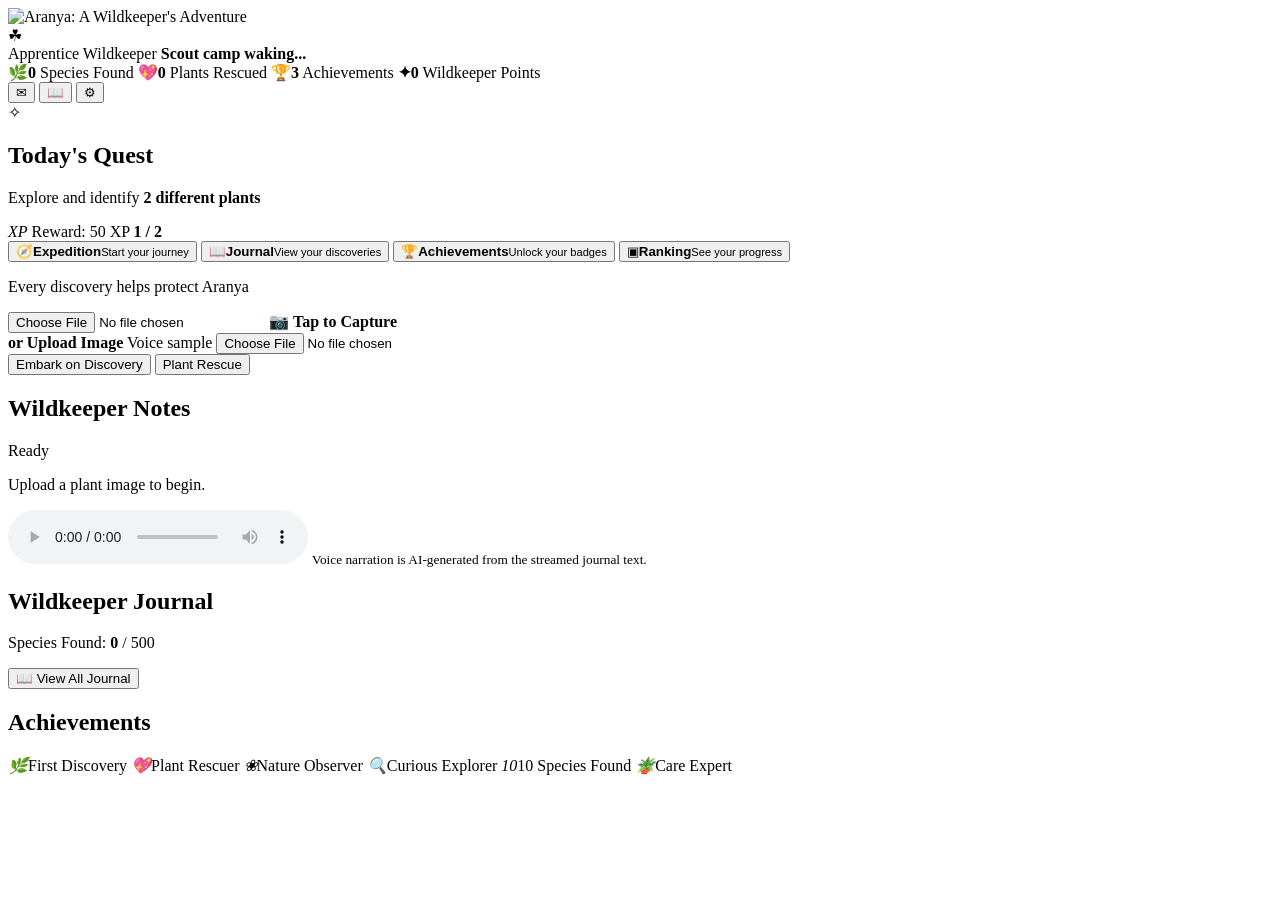
==== hf_space/frontend/index.html @ b34cfc23 "Add Aranya app and training pipeline updates" ====
<!doctype html>
<html lang="en">
  <head>
    <meta charset="utf-8" />
    <meta name="viewport" content="width=device-width, initial-scale=1" />
    <title>Aranya: A Wildkeeper's Adventure</title>
    <link rel="stylesheet" href="/frontend/styles.css" />
  </head>
  <body>
    <main class="app-shell">
      <div class="forest-vignette" aria-hidden="true"></div>
      <div class="prop-backpack" aria-hidden="true"></div>
      <div class="prop-quill" aria-hidden="true"></div>
      <section class="hero-bar" aria-label="Wildkeeper status">
        <div class="brand">
          <img class="brand-logo" src="/frontend/assets/aranya-logo.png" alt="Aranya: A Wildkeeper's Adventure" />
        </div>
        <div class="profile-ribbon">
          <div class="profile-medallion" aria-hidden="true">☘</div>
          <span>Apprentice Wildkeeper</span>
          <strong id="workerState">Scout camp waking...</strong>
          <div class="xp-track"><i></i></div>
        </div>
        <div class="score-strip" aria-label="Progress stats">
          <span><b>🌿</b><strong id="speciesCount">0</strong> Species Found</span>
          <span><b>💖</b><strong id="rescueCount">0</strong> Plants Rescued</span>
          <span><b>🏆</b><strong>3</strong> Achievements</span>
          <span><b>✦</b><strong id="pointCount">0</strong> Wildkeeper Points</span>
        </div>
        <div class="top-tools" aria-label="Tools">
          <button title="Messages">✉</button>
          <button title="Guidebook">📖</button>
          <button title="Settings">⚙</button>
        </div>
      </section>

      <section class="quest-grid">
        <aside class="quest-panel">
          <div class="hanging-compass" aria-hidden="true">✧</div>
          <h2>Today's Quest</h2>
          <p>Explore and identify <strong>2 different plants</strong></p>
          <div class="quest-meter"><span style="width: 46%"></span></div>
          <div class="quest-reward"><i>XP</i> Reward: 50 XP <b>1 / 2</b></div>
          <nav class="nav-stack" aria-label="Wildkeeper sections">
            <button class="nav-item active"><span>🧭</span><b>Expedition</b><small>Start your journey</small></button>
            <button class="nav-item"><span>📖</span><b>Journal</b><small>View your discoveries</small></button>
            <button class="nav-item"><span>🏆</span><b>Achievements</b><small>Unlock your badges</small></button>
            <button class="nav-item"><span>▣</span><b>Ranking</b><small>See your progress</small></button>
          </nav>
        </aside>

        <section class="expedition-board">
          <div class="leaf-cluster top-left" aria-hidden="true"></div>
          <div class="leaf-cluster bottom-right" aria-hidden="true"></div>
          <p class="board-kicker">Every discovery helps protect Aranya</p>
          <label class="upload-drop" id="dropZone">
            <input id="imageInput" type="file" accept="image/*" />
            <img id="previewImage" alt="" />
            <span class="camera-glyph">📷</span>
            <strong>Tap to Capture<br />or Upload Image</strong>
          </label>
          <label class="voice-line">
            Voice sample
            <input id="voiceInput" type="file" accept="audio/*" />
          </label>
          <div class="action-row">
            <button id="identifyBtn" class="action-button discover">Embark on Discovery</button>
            <button id="healthBtn" class="action-button rescue">Plant Rescue</button>
          </div>
          <article class="journal-output">
            <div class="journal-heading">
              <h2>Wildkeeper Notes</h2>
              <span id="runState">Ready</span>
            </div>
            <p id="resultText">Upload a plant image to begin.</p>
            <audio id="voicePlayer" controls></audio>
            <small>Voice narration is AI-generated from the streamed journal text.</small>
          </article>
        </section>

        <aside class="journal-panel">
          <h2>Wildkeeper Journal</h2>
          <p class="journal-progress-label">Species Found: <b id="journalFound">0</b> / 500</p>
          <div class="journal-meter"><span id="journalMeter"></span></div>
          <div id="recentList" class="recent-list"></div>
          <button class="view-journal">📖 View All Journal</button>
        </aside>
      </section>

      <section class="achievement-band" aria-label="Achievements">
        <h2>Achievements</h2>
        <div class="badge-row">
          <span><i>🌿</i>First Discovery</span>
          <span><i>💖</i>Plant Rescuer</span>
          <span><i>❀</i>Nature Observer</span>
          <span><i>🔍</i>Curious Explorer</span>
          <span><i>10</i>10 Species Found</span>
          <span><i>🪴</i>Care Expert</span>
        </div>
      </section>
    </main>
    <script src="/frontend/app.js"></script>
  </body>
</html>
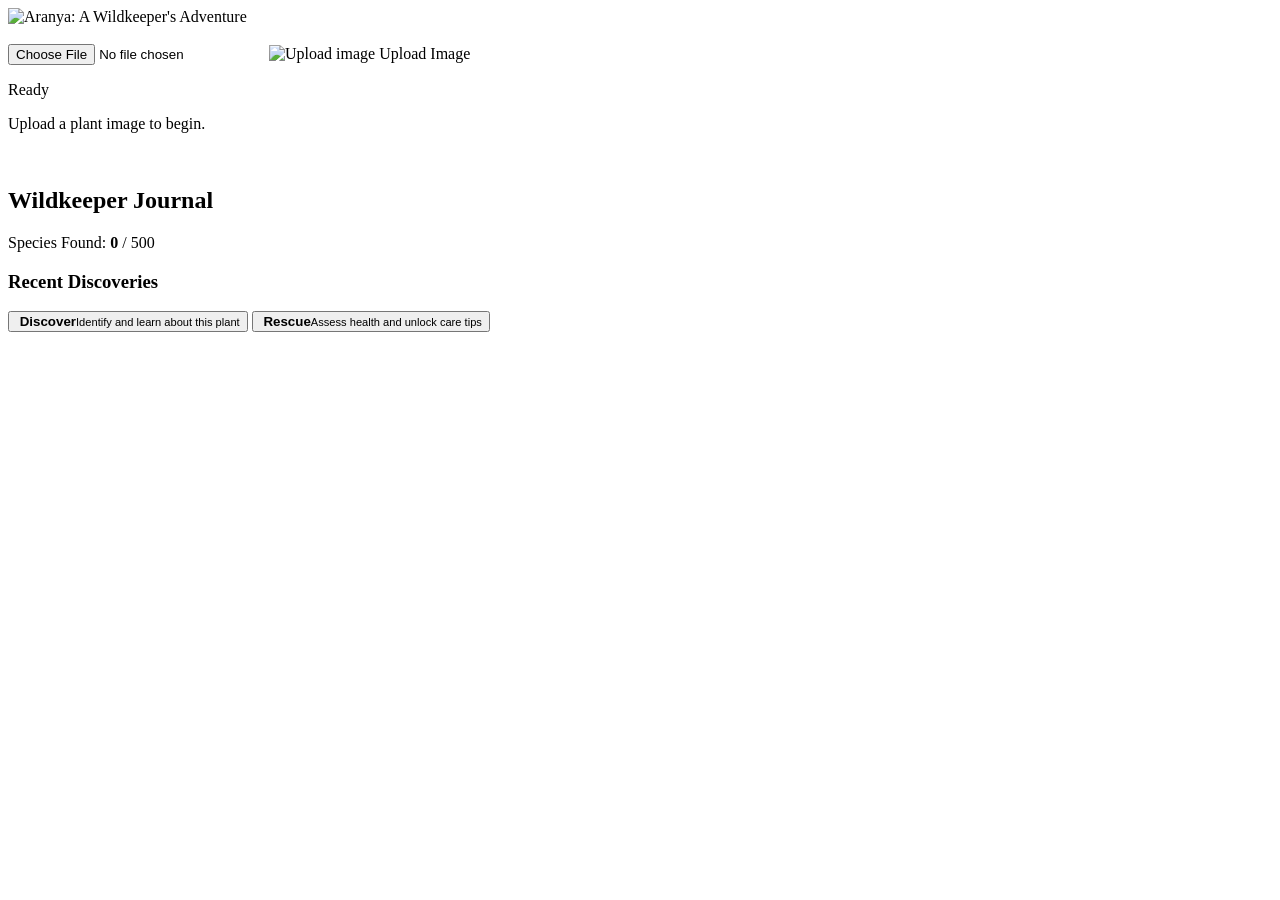
==== commit 6268eda3: "Add Aranya Hugging Face Space UI" ====
--- a/hf_space/frontend/index.html
+++ b/hf_space/frontend/index.html
@@ -8,95 +8,44 @@
   </head>
   <body>
     <main class="app-shell">
-      <div class="forest-vignette" aria-hidden="true"></div>
-      <div class="prop-backpack" aria-hidden="true"></div>
-      <div class="prop-quill" aria-hidden="true"></div>
-      <section class="hero-bar" aria-label="Wildkeeper status">
-        <div class="brand">
-          <img class="brand-logo" src="/frontend/assets/aranya-logo.png" alt="Aranya: A Wildkeeper's Adventure" />
-        </div>
-        <div class="profile-ribbon">
-          <div class="profile-medallion" aria-hidden="true">☘</div>
-          <span>Apprentice Wildkeeper</span>
-          <strong id="workerState">Scout camp waking...</strong>
-          <div class="xp-track"><i></i></div>
-        </div>
-        <div class="score-strip" aria-label="Progress stats">
-          <span><b>🌿</b><strong id="speciesCount">0</strong> Species Found</span>
-          <span><b>💖</b><strong id="rescueCount">0</strong> Plants Rescued</span>
-          <span><b>🏆</b><strong>3</strong> Achievements</span>
-          <span><b>✦</b><strong id="pointCount">0</strong> Wildkeeper Points</span>
-        </div>
-        <div class="top-tools" aria-label="Tools">
-          <button title="Messages">✉</button>
-          <button title="Guidebook">📖</button>
-          <button title="Settings">⚙</button>
-        </div>
-      </section>
+      <img class="brand-logo" src="/frontend/assets/aranya-logo.png" alt="Aranya: A Wildkeeper's Adventure" />
 
-      <section class="quest-grid">
-        <aside class="quest-panel">
-          <div class="hanging-compass" aria-hidden="true">✧</div>
-          <h2>Today's Quest</h2>
-          <p>Explore and identify <strong>2 different plants</strong></p>
-          <div class="quest-meter"><span style="width: 46%"></span></div>
-          <div class="quest-reward"><i>XP</i> Reward: 50 XP <b>1 / 2</b></div>
-          <nav class="nav-stack" aria-label="Wildkeeper sections">
-            <button class="nav-item active"><span>🧭</span><b>Expedition</b><small>Start your journey</small></button>
-            <button class="nav-item"><span>📖</span><b>Journal</b><small>View your discoveries</small></button>
-            <button class="nav-item"><span>🏆</span><b>Achievements</b><small>Unlock your badges</small></button>
-            <button class="nav-item"><span>▣</span><b>Ranking</b><small>See your progress</small></button>
-          </nav>
-        </aside>
-
-        <section class="expedition-board">
-          <div class="leaf-cluster top-left" aria-hidden="true"></div>
-          <div class="leaf-cluster bottom-right" aria-hidden="true"></div>
-          <p class="board-kicker">Every discovery helps protect Aranya</p>
-          <label class="upload-drop" id="dropZone">
-            <input id="imageInput" type="file" accept="image/*" />
-            <img id="previewImage" alt="" />
-            <span class="camera-glyph">📷</span>
-            <strong>Tap to Capture<br />or Upload Image</strong>
-          </label>
-          <label class="voice-line">
-            Voice sample
-            <input id="voiceInput" type="file" accept="audio/*" />
-          </label>
-          <div class="action-row">
-            <button id="identifyBtn" class="action-button discover">Embark on Discovery</button>
-            <button id="healthBtn" class="action-button rescue">Plant Rescue</button>
+      <section class="game-board" aria-label="Aranya expedition">
+        <section class="center-panel" aria-label="Plant upload and analysis">
+          <img class="panel-art" src="/frontend/assets/center.png" alt="" aria-hidden="true" />
+          <div class="center-content">
+            <label class="upload-drop" id="dropZone">
+              <input id="imageInput" type="file" accept="image/*" />
+              <img id="previewImage" alt="" />
+              <img class="upload-art" src="/frontend/assets/upload_image.png" alt="Upload image" />
+              <span class="upload-label">Upload Image</span>
+            </label>
+            <p id="runState" class="sr-status">Ready</p>
+            <p id="resultText" class="sr-status">Upload a plant image to begin.</p>
           </div>
-          <article class="journal-output">
-            <div class="journal-heading">
-              <h2>Wildkeeper Notes</h2>
-              <span id="runState">Ready</span>
-            </div>
-            <p id="resultText">Upload a plant image to begin.</p>
-            <audio id="voicePlayer" controls></audio>
-            <small>Voice narration is AI-generated from the streamed journal text.</small>
-          </article>
         </section>
 
-        <aside class="journal-panel">
-          <h2>Wildkeeper Journal</h2>
-          <p class="journal-progress-label">Species Found: <b id="journalFound">0</b> / 500</p>
-          <div class="journal-meter"><span id="journalMeter"></span></div>
-          <div id="recentList" class="recent-list"></div>
-          <button class="view-journal">📖 View All Journal</button>
+        <aside class="journal-panel" aria-label="Wildkeeper journal">
+          <img class="panel-art" src="/frontend/assets/journal.png" alt="" aria-hidden="true" />
+          <div class="journal-content">
+            <h2>Wildkeeper Journal</h2>
+            <p class="journal-progress-label">Species Found: <b id="journalFound">0</b> / 500</p>
+            <div class="journal-meter"><span id="journalMeter"></span></div>
+            <h3>Recent Discoveries</h3>
+            <div id="recentList" class="recent-list"></div>
+          </div>
         </aside>
       </section>
 
-      <section class="achievement-band" aria-label="Achievements">
-        <h2>Achievements</h2>
-        <div class="badge-row">
-          <span><i>🌿</i>First Discovery</span>
-          <span><i>💖</i>Plant Rescuer</span>
-          <span><i>❀</i>Nature Observer</span>
-          <span><i>🔍</i>Curious Explorer</span>
-          <span><i>10</i>10 Species Found</span>
-          <span><i>🪴</i>Care Expert</span>
-        </div>
+      <section class="action-row" aria-label="Analysis actions">
+        <button id="identifyBtn" class="action-button discover">
+          <img src="/frontend/assets/green_button_normalized.png" alt="" aria-hidden="true" />
+          <span><b>Discover</b><small>Identify and learn about this plant</small></span>
+        </button>
+        <button id="healthBtn" class="action-button rescue">
+          <img src="/frontend/assets/red_button_normalized.png" alt="" aria-hidden="true" />
+          <span><b>Rescue</b><small>Assess health and unlock care tips</small></span>
+        </button>
       </section>
     </main>
     <script src="/frontend/app.js"></script>
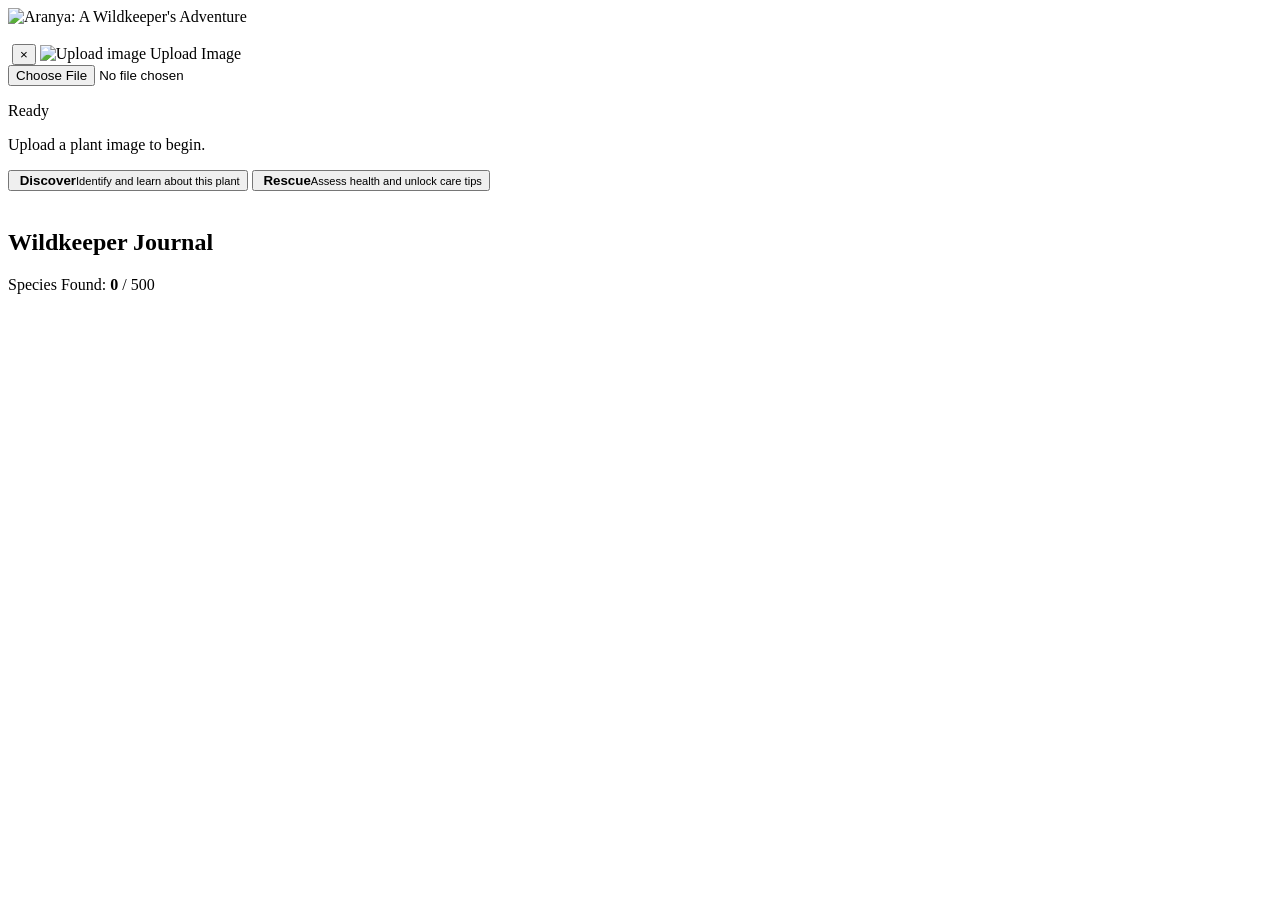
==== commit 876a6d54: "Refine Aranya Space UI layout" ====
--- a/hf_space/frontend/index.html
+++ b/hf_space/frontend/index.html
@@ -4,50 +4,53 @@
     <meta charset="utf-8" />
     <meta name="viewport" content="width=device-width, initial-scale=1" />
     <title>Aranya: A Wildkeeper's Adventure</title>
-    <link rel="stylesheet" href="/frontend/styles.css" />
+    <link rel="stylesheet" href="/frontend/styles.css?v=20260609-stage-center-1" />
   </head>
   <body>
     <main class="app-shell">
       <img class="brand-logo" src="/frontend/assets/aranya-logo.png" alt="Aranya: A Wildkeeper's Adventure" />
 
       <section class="game-board" aria-label="Aranya expedition">
-        <section class="center-panel" aria-label="Plant upload and analysis">
-          <img class="panel-art" src="/frontend/assets/center.png" alt="" aria-hidden="true" />
-          <div class="center-content">
-            <label class="upload-drop" id="dropZone">
-              <input id="imageInput" type="file" accept="image/*" />
-              <img id="previewImage" alt="" />
-              <img class="upload-art" src="/frontend/assets/upload_image.png" alt="Upload image" />
-              <span class="upload-label">Upload Image</span>
-            </label>
-            <p id="runState" class="sr-status">Ready</p>
-            <p id="resultText" class="sr-status">Upload a plant image to begin.</p>
-          </div>
-        </section>
+        <div class="expedition-column">
+          <section class="center-panel" aria-label="Plant upload and analysis">
+            <img class="panel-art" src="/frontend/assets/center.png" alt="" aria-hidden="true" />
+            <div class="center-content">
+              <div class="upload-drop" id="dropZone" role="button" tabindex="0" aria-label="Upload plant image">
+                <span class="preview-wrap" id="previewWrap">
+                  <img id="previewImage" alt="" />
+                  <button id="clearImageBtn" class="clear-image" type="button" aria-label="Remove uploaded image">×</button>
+                </span>
+                <img class="upload-art" src="/frontend/assets/upload_image.png" alt="Upload image" />
+                <span class="upload-label">Upload Image</span>
+              </div>
+              <input id="imageInput" class="file-input" type="file" accept="image/*" />
+              <p id="runState" class="sr-status">Ready</p>
+              <p id="resultText" class="sr-status">Upload a plant image to begin.</p>
+            </div>
+          </section>
+
+          <section class="action-row" aria-label="Analysis actions">
+            <button id="identifyBtn" class="action-button discover">
+              <img src="/frontend/assets/green_button_normalized.png" alt="" aria-hidden="true" />
+              <span><b>Discover</b><small>Identify and learn about this plant</small></span>
+            </button>
+            <button id="healthBtn" class="action-button rescue">
+              <img src="/frontend/assets/red_button_normalized.png" alt="" aria-hidden="true" />
+              <span><b>Rescue</b><small>Assess health and unlock care tips</small></span>
+            </button>
+          </section>
+        </div>
 
         <aside class="journal-panel" aria-label="Wildkeeper journal">
           <img class="panel-art" src="/frontend/assets/journal.png" alt="" aria-hidden="true" />
           <div class="journal-content">
             <h2>Wildkeeper Journal</h2>
             <p class="journal-progress-label">Species Found: <b id="journalFound">0</b> / 500</p>
-            <div class="journal-meter"><span id="journalMeter"></span></div>
-            <h3>Recent Discoveries</h3>
             <div id="recentList" class="recent-list"></div>
           </div>
         </aside>
       </section>
-
-      <section class="action-row" aria-label="Analysis actions">
-        <button id="identifyBtn" class="action-button discover">
-          <img src="/frontend/assets/green_button_normalized.png" alt="" aria-hidden="true" />
-          <span><b>Discover</b><small>Identify and learn about this plant</small></span>
-        </button>
-        <button id="healthBtn" class="action-button rescue">
-          <img src="/frontend/assets/red_button_normalized.png" alt="" aria-hidden="true" />
-          <span><b>Rescue</b><small>Assess health and unlock care tips</small></span>
-        </button>
-      </section>
     </main>
-    <script src="/frontend/app.js"></script>
+    <script src="/frontend/app.js?v=20260609-stage-center-1"></script>
   </body>
 </html>
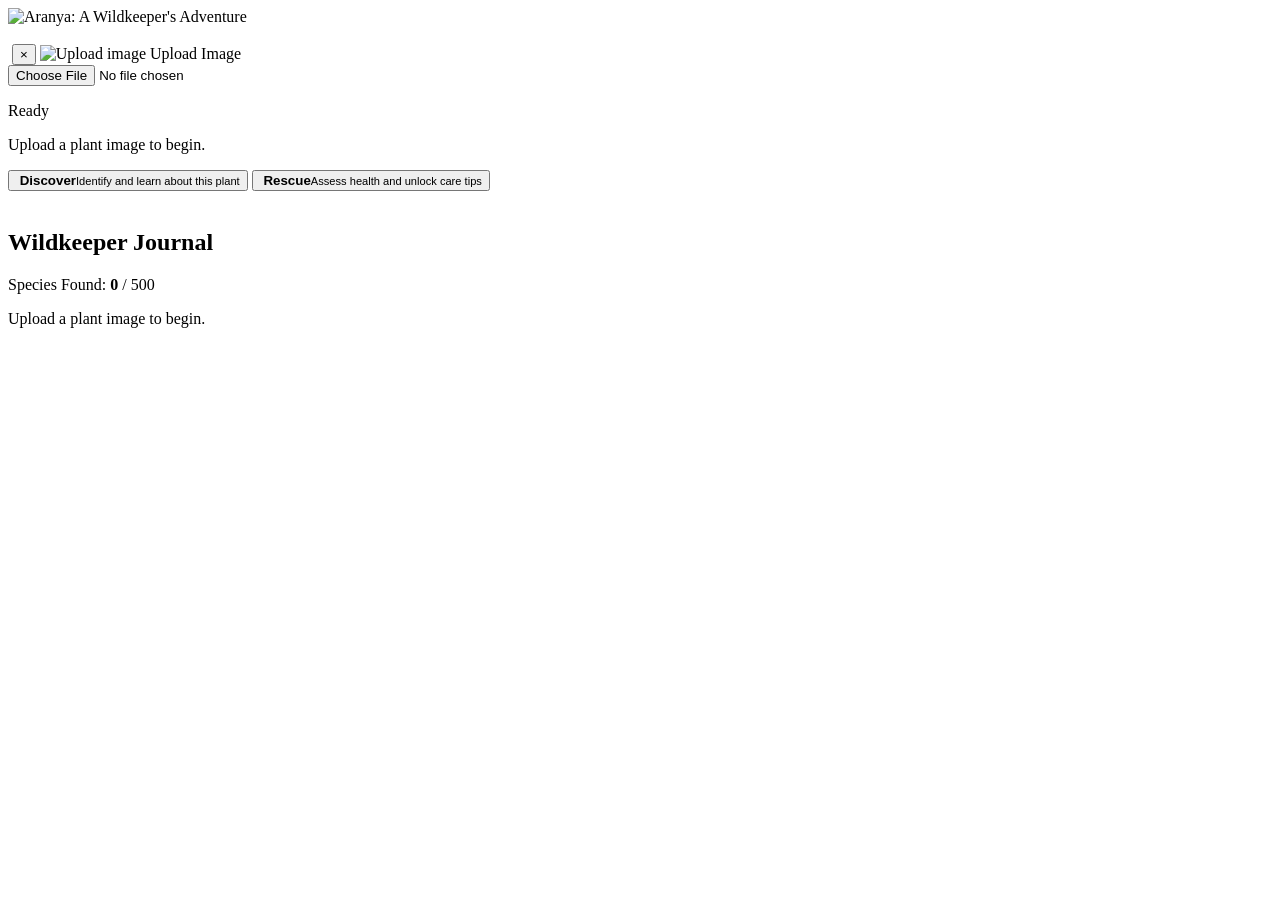
==== commit 2bbbfef6: "Implement efficient HF Space inference pipeline" ====
--- a/hf_space/frontend/index.html
+++ b/hf_space/frontend/index.html
@@ -4,7 +4,7 @@
     <meta charset="utf-8" />
     <meta name="viewport" content="width=device-width, initial-scale=1" />
     <title>Aranya: A Wildkeeper's Adventure</title>
-    <link rel="stylesheet" href="/frontend/styles.css?v=20260609-stage-center-1" />
+    <link rel="stylesheet" href="/frontend/styles.css?v=20260609-streaming-llm-1" />
   </head>
   <body>
     <main class="app-shell">
@@ -18,7 +18,8 @@
               <div class="upload-drop" id="dropZone" role="button" tabindex="0" aria-label="Upload plant image">
                 <span class="preview-wrap" id="previewWrap">
                   <img id="previewImage" alt="" />
-                  <button id="clearImageBtn" class="clear-image" type="button" aria-label="Remove uploaded image">×</button>
+                  <span id="imageLoader" class="image-loader" aria-hidden="true"></span>
+                  <button id="clearImageBtn" class="clear-image" type="button" aria-label="Remove uploaded image">&times;</button>
                 </span>
                 <img class="upload-art" src="/frontend/assets/upload_image.png" alt="Upload image" />
                 <span class="upload-label">Upload Image</span>
@@ -46,11 +47,11 @@
           <div class="journal-content">
             <h2>Wildkeeper Journal</h2>
             <p class="journal-progress-label">Species Found: <b id="journalFound">0</b> / 500</p>
-            <div id="recentList" class="recent-list"></div>
+            <div id="journalText" class="journal-text" aria-live="polite">Upload a plant image to begin.</div>
           </div>
         </aside>
       </section>
     </main>
-    <script src="/frontend/app.js?v=20260609-stage-center-1"></script>
+    <script src="/frontend/app.js?v=20260609-streaming-llm-1"></script>
   </body>
 </html>
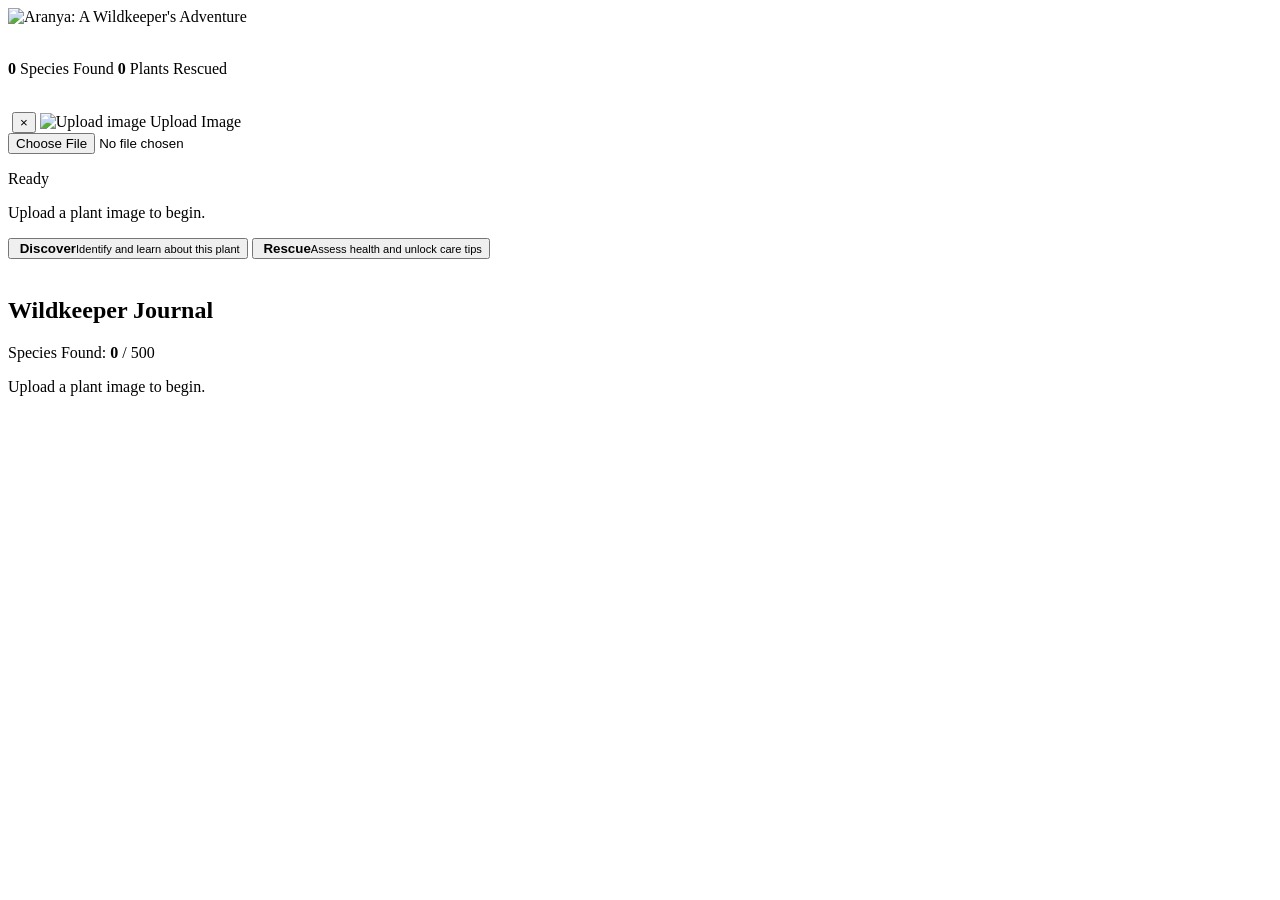
==== commit d4780bc3: "Add Aranya stats counter UI" ====
--- a/hf_space/frontend/index.html
+++ b/hf_space/frontend/index.html
@@ -4,11 +4,18 @@
     <meta charset="utf-8" />
     <meta name="viewport" content="width=device-width, initial-scale=1" />
     <title>Aranya: A Wildkeeper's Adventure</title>
-    <link rel="stylesheet" href="/frontend/styles.css?v=20260609-streaming-llm-1" />
+    <link rel="stylesheet" href="/frontend/styles.css?v=20260610-stats-counter-8" />
   </head>
   <body>
     <main class="app-shell">
       <img class="brand-logo" src="/frontend/assets/aranya-logo.png" alt="Aranya: A Wildkeeper's Adventure" />
+      <section class="stats-counter" aria-label="Wildkeeper progress">
+        <img src="/frontend/assets/stats_count.png" alt="" aria-hidden="true" />
+        <p>
+          <span><b id="speciesFoundCount">0</b> Species Found</span>
+          <span><b id="plantsRescuedCount">0</b> Plants Rescued</span>
+        </p>
+      </section>
 
       <section class="game-board" aria-label="Aranya expedition">
         <div class="expedition-column">
@@ -52,6 +59,6 @@
         </aside>
       </section>
     </main>
-    <script src="/frontend/app.js?v=20260609-streaming-llm-1"></script>
+    <script src="/frontend/app.js?v=20260610-stats-counter-8"></script>
   </body>
 </html>
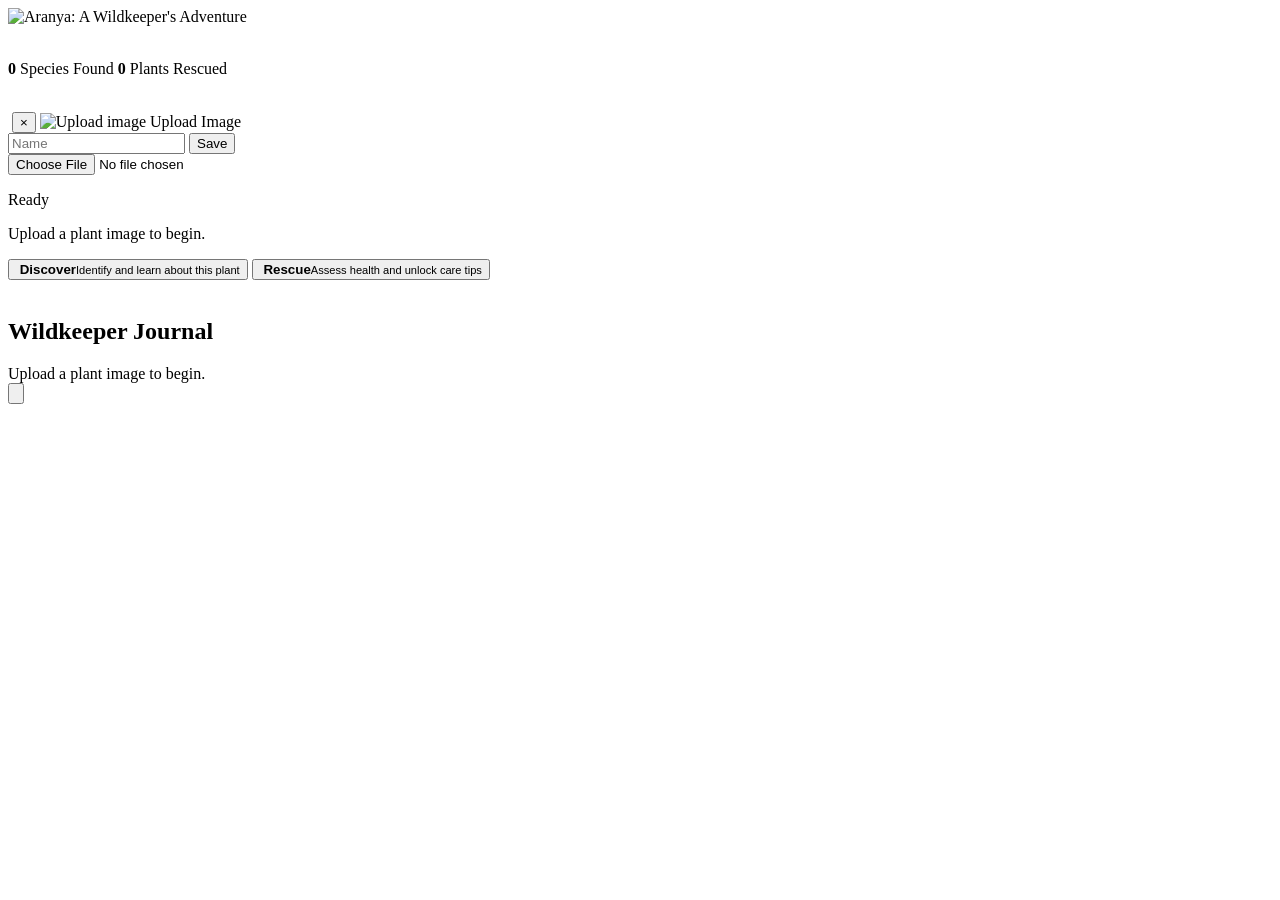
==== commit 9e043e8c: "Prepare Hugging Face app for launch" ====
--- a/hf_space/frontend/index.html
+++ b/hf_space/frontend/index.html
@@ -4,13 +4,13 @@
     <meta charset="utf-8" />
     <meta name="viewport" content="width=device-width, initial-scale=1" />
     <title>Aranya: A Wildkeeper's Adventure</title>
-    <link rel="stylesheet" href="/frontend/styles.css?v=20260610-stats-counter-8" />
+    <link rel="stylesheet" href="/frontend/styles.css?v=20260610-webp-1" />
   </head>
   <body>
     <main class="app-shell">
-      <img class="brand-logo" src="/frontend/assets/aranya-logo.png" alt="Aranya: A Wildkeeper's Adventure" />
+      <img class="brand-logo" src="/frontend/assets/aranya-logo.webp" alt="Aranya: A Wildkeeper's Adventure" />
       <section class="stats-counter" aria-label="Wildkeeper progress">
-        <img src="/frontend/assets/stats_count.png" alt="" aria-hidden="true" />
+        <img src="/frontend/assets/stats_count.webp" alt="" aria-hidden="true" />
         <p>
           <span><b id="speciesFoundCount">0</b> Species Found</span>
           <span><b id="plantsRescuedCount">0</b> Plants Rescued</span>
@@ -20,7 +20,7 @@
       <section class="game-board" aria-label="Aranya expedition">
         <div class="expedition-column">
           <section class="center-panel" aria-label="Plant upload and analysis">
-            <img class="panel-art" src="/frontend/assets/center.png" alt="" aria-hidden="true" />
+            <img class="panel-art" src="/frontend/assets/center.webp" alt="" aria-hidden="true" />
             <div class="center-content">
               <div class="upload-drop" id="dropZone" role="button" tabindex="0" aria-label="Upload plant image">
                 <span class="preview-wrap" id="previewWrap">
@@ -28,9 +28,14 @@
                   <span id="imageLoader" class="image-loader" aria-hidden="true"></span>
                   <button id="clearImageBtn" class="clear-image" type="button" aria-label="Remove uploaded image">&times;</button>
                 </span>
-                <img class="upload-art" src="/frontend/assets/upload_image.png" alt="Upload image" />
+                <img class="upload-art" src="/frontend/assets/upload_image.webp" alt="Upload image" />
                 <span class="upload-label">Upload Image</span>
               </div>
+              <form id="nameForm" class="name-form" autocomplete="off">
+                <input id="nameInput" class="name-input" type="text" placeholder="Name" maxlength="80" aria-label="Name" />
+                <button id="nameSaveBtn" class="name-save" type="submit">Save</button>
+              </form>
+              <p id="namePlate" class="name-plate" hidden></p>
               <input id="imageInput" class="file-input" type="file" accept="image/*" />
               <p id="runState" class="sr-status">Ready</p>
               <p id="resultText" class="sr-status">Upload a plant image to begin.</p>
@@ -39,26 +44,64 @@
 
           <section class="action-row" aria-label="Analysis actions">
             <button id="identifyBtn" class="action-button discover">
-              <img src="/frontend/assets/green_button_normalized.png" alt="" aria-hidden="true" />
+              <img src="/frontend/assets/green_button_normalized.webp" alt="" aria-hidden="true" />
               <span><b>Discover</b><small>Identify and learn about this plant</small></span>
             </button>
             <button id="healthBtn" class="action-button rescue">
-              <img src="/frontend/assets/red_button_normalized.png" alt="" aria-hidden="true" />
+              <img src="/frontend/assets/red_button_normalized.webp" alt="" aria-hidden="true" />
               <span><b>Rescue</b><small>Assess health and unlock care tips</small></span>
             </button>
           </section>
         </div>
 
         <aside class="journal-panel" aria-label="Wildkeeper journal">
-          <img class="panel-art" src="/frontend/assets/journal.png" alt="" aria-hidden="true" />
+          <img class="panel-art" src="/frontend/assets/journal.webp" alt="" aria-hidden="true" />
           <div class="journal-content">
             <h2>Wildkeeper Journal</h2>
-            <p class="journal-progress-label">Species Found: <b id="journalFound">0</b> / 500</p>
             <div id="journalText" class="journal-text" aria-live="polite">Upload a plant image to begin.</div>
           </div>
+          <button id="leaderboardBtn" class="leaderboard-button" type="button" aria-label="Open leaderboard">
+            <img src="/frontend/assets/leaderborad_round.webp" alt="" aria-hidden="true" />
+          </button>
         </aside>
       </section>
     </main>
-    <script src="/frontend/app.js?v=20260610-stats-counter-8"></script>
+    <div id="leaderboardModal" class="leaderboard-modal" hidden>
+      <div class="leaderboard-backdrop" data-close-leaderboard></div>
+      <section class="leaderboard-dialog" role="dialog" aria-modal="true" aria-labelledby="leaderboardTitle">
+        <button id="leaderboardCloseBtn" class="leaderboard-close" type="button" aria-label="Close leaderboard">&times;</button>
+        <h2 id="leaderboardTitle">Wildkeeper Ledger</h2>
+        <div class="leaderboard-tabs" role="tablist" aria-label="Leaderboard views">
+          <button id="recordsTab" class="leaderboard-tab is-active" type="button" role="tab" aria-selected="true" aria-controls="recordsPanel">Your Records</button>
+          <button id="rankingsTab" class="leaderboard-tab" type="button" role="tab" aria-selected="false" aria-controls="rankingsPanel">Leaderboard</button>
+        </div>
+        <div id="recordsPanel" class="leaderboard-panel is-active" role="tabpanel" aria-labelledby="recordsTab">
+          <div class="record-summary">
+            <p><span>Rank</span><b id="myRank">-</b></p>
+            <p><span>Total</span><b id="myTotal">0</b></p>
+            <p><span>Discover</span><b id="myDiscover">0</b></p>
+            <p><span>Rescue</span><b id="myRescue">0</b></p>
+          </div>
+          <p id="myLastActivity" class="leaderboard-muted">No completed requests yet.</p>
+          <ol id="recentRuns" class="recent-runs"></ol>
+        </div>
+        <div id="recordDetailPanel" class="leaderboard-panel record-detail-panel" role="tabpanel" hidden>
+          <button id="recordBackBtn" class="record-back" type="button">Back to Records</button>
+          <div class="record-detail-card">
+            <img id="recordDetailImage" class="record-detail-image" alt="" />
+            <div class="record-detail-copy">
+              <p id="recordDetailMode" class="record-detail-mode"></p>
+              <h3 id="recordDetailTitle"></h3>
+              <p id="recordDetailDate" class="leaderboard-muted"></p>
+            </div>
+          </div>
+          <div id="recordDetailText" class="record-detail-text"></div>
+        </div>
+        <div id="rankingsPanel" class="leaderboard-panel" role="tabpanel" aria-labelledby="rankingsTab" hidden>
+          <ol id="leaderboardList" class="leaderboard-list"></ol>
+        </div>
+      </section>
+    </div>
+    <script src="/frontend/app.js?v=20260610-webp-1"></script>
   </body>
 </html>
